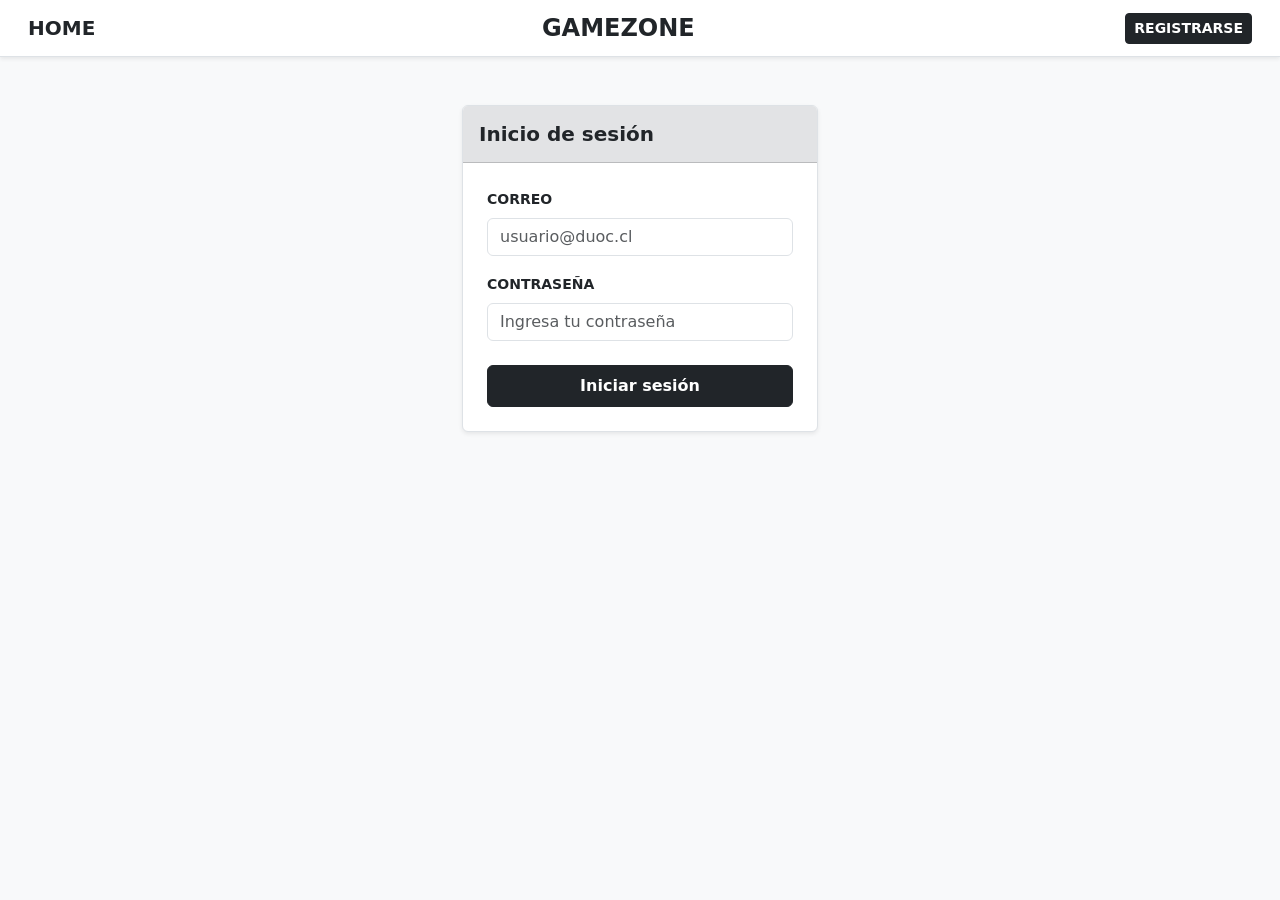
==== Gamezone/index.html @ f29bf171 "implementacion de bootstrap y estilo.css" ====
<!DOCTYPE html>
<html lang="es">
<head>
    <meta charset="UTF-8">
    <meta name="viewport" content="width=device-width, initial-scale=1.0">
    <title>GAMEZONE - Iniciar Sesión</title>
    <link href="https://cdn.jsdelivr.net/npm/bootstrap@5.3.3/dist/css/bootstrap.min.css" rel="stylesheet">
    <link rel="stylesheet" href="css/estilo.css">
</head>
<body class="bg-light">

    <nav class="navbar bg-white border-bottom shadow-sm px-3 mb-4">
        <div class="container-fluid d-flex justify-content-between align-items-center">
            <a class="navbar-brand fw-bold text-dark text-decoration-none" href="index.html">HOME</a>
            <span class="h4 mb-0 fw-bold">GAMEZONE</span>
            <a href="registro.html" class="btn btn-dark btn-sm fw-semibold">REGISTRARSE</a>
        </div>
    </nav>

    <main class="container my-5">
        <div class="row justify-content-center">
            <div class="col-12 col-md-6 col-lg-4">
                
                <div class="card shadow-sm border">
                    <div class="card-header bg-secondary-subtle py-3">
                        <h2 class="h5 mb-0 fw-bold text-dark">Inicio de sesión</h2>
                    </div>

                    <div class="card-body p-4">
                        <form id="formLogin" novalidate>

                            <div class="mb-3">
                                <label for="loginCorreo" class="form-label fw-bold small">CORREO</label>
                                <input type="email" class="form-control" id="loginCorreo" placeholder="usuario@duoc.cl">
                            </div>

                            <div class="mb-3">
                                <label for="loginPassword" class="form-label fw-bold small">CONTRASEÑA</label>
                                <input type="password" class="form-control" id="loginPassword" placeholder="Ingresa tu contraseña">
                            </div>

                            <div class="alert alert-danger small py-2 d-none" id="errorLogin" role="alert"></div>
                            <div class="alert alert-success small py-2 d-none" id="exitoLogin" role="alert"></div>

                            <button type="submit" id="btnLogin" class="btn btn-dark w-100 py-2 fw-bold mt-2">Iniciar sesión</button>
                        </form>
                    </div>
                </div>

            </div>
        </div>
    </main>

    <script src="https://cdn.jsdelivr.net/npm/bootstrap@5.3.3/dist/js/bootstrap.bundle.min.js"></script>
    <script src="js/login.js"></script>
</body>
</html>
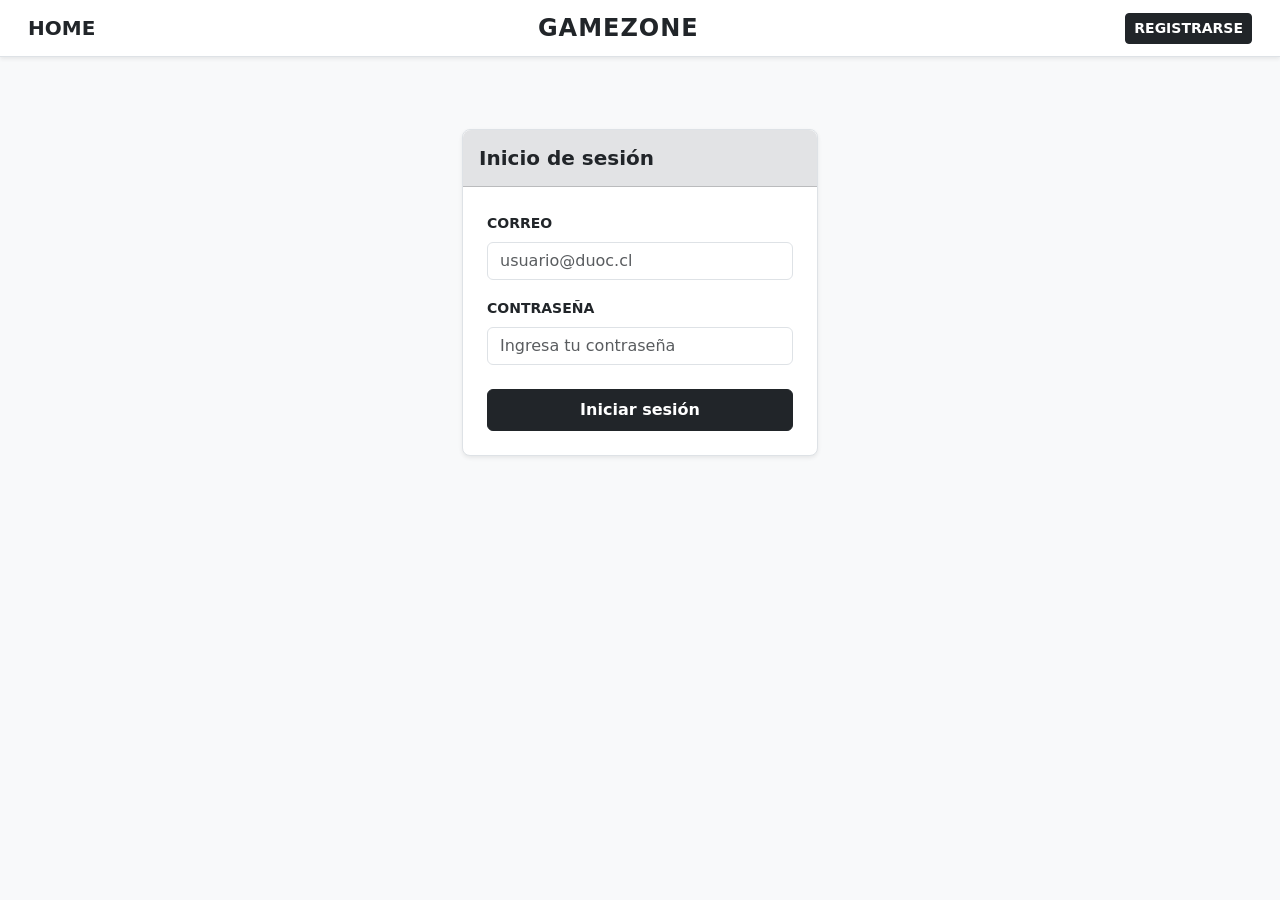
==== commit e978c131: "configuracion de estilo" ====
--- a/Gamezone/index.html
+++ b/Gamezone/index.html
@@ -5,7 +5,7 @@
     <meta name="viewport" content="width=device-width, initial-scale=1.0">
     <title>GAMEZONE - Iniciar Sesión</title>
     <link href="https://cdn.jsdelivr.net/npm/bootstrap@5.3.3/dist/css/bootstrap.min.css" rel="stylesheet">
-    <link rel="stylesheet" href="css/estilo.css">
+    <link rel="stylesheet" href="estilo.css">
 </head>
 <body class="bg-light">
 
--- a/Gamezone/estilo.css
+++ b/Gamezone/estilo.css
@@ -0,0 +1,37 @@
+body {
+    min-height: 100vh;
+    display: flex;
+    flex-direction: column;
+    color: #212529;
+}
+
+.navbar .h4 {
+    letter-spacing: 1px;
+}
+
+.card {
+    border-radius: 8px;
+}
+
+.card-header {
+    border-top-left-radius: 8px !important;
+    border-top-right-radius: 8px !important;
+}
+.form-control:focus {
+    border-color: #212529;
+    box-shadow: 0 0 0 0.2rem rgba(33, 37, 41, 0.15);
+}
+.form-check-input:checked {
+    background-color: #212529;
+    border-color: #212529;
+}
+
+@media (max-width: 600px) {
+    .container {
+        padding-left: 12px;
+        padding-right: 12px;
+    }
+    .card-body {
+        padding: 20px 16px !important;
+    }
+}
